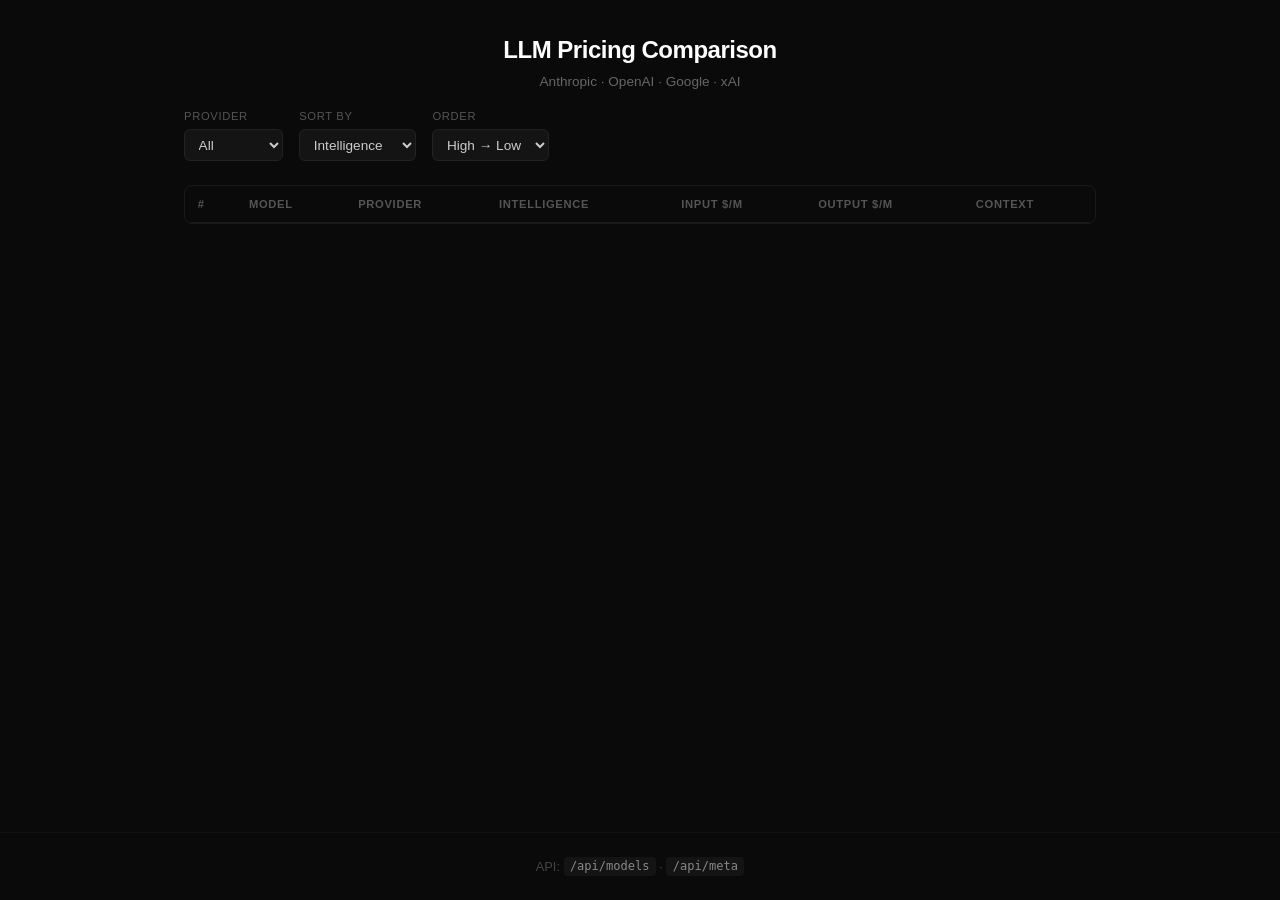
==== static/index.html @ dce161ad "Initial scaffold: FastAPI app with LLM pricing data and frontend Co-Authored-By: Claude Opus 4.6 <no" ====
<!DOCTYPE html>
<html lang="en">
<head>
    <meta charset="UTF-8">
    <meta name="viewport" content="width=device-width, initial-scale=1.0">
    <title>LLM Pricing</title>
    <link rel="stylesheet" href="/static/style.css">
</head>
<body>
    <header>
        <h1>LLM Pricing Comparison</h1>
        <p class="subtitle">Anthropic &middot; OpenAI &middot; Google &middot; xAI</p>
    </header>

    <main>
        <div class="controls">
            <div class="filter-group">
                <label for="provider-filter">Provider</label>
                <select id="provider-filter">
                    <option value="">All</option>
                    <option value="anthropic">Anthropic</option>
                    <option value="openai">OpenAI</option>
                    <option value="google">Google</option>
                    <option value="xai">xAI</option>
                </select>
            </div>
            <div class="filter-group">
                <label for="sort-by">Sort by</label>
                <select id="sort-by">
                    <option value="intelligence">Intelligence</option>
                    <option value="input_price">Input Price</option>
                    <option value="output_price">Output Price</option>
                    <option value="name">Name</option>
                </select>
            </div>
            <div class="filter-group">
                <label for="sort-order">Order</label>
                <select id="sort-order">
                    <option value="desc">High → Low</option>
                    <option value="asc">Low → High</option>
                </select>
            </div>
        </div>

        <div class="table-wrap">
            <table id="models-table">
                <thead>
                    <tr>
                        <th>#</th>
                        <th>Model</th>
                        <th>Provider</th>
                        <th>Intelligence</th>
                        <th>Input $/M</th>
                        <th>Output $/M</th>
                        <th>Context</th>
                    </tr>
                </thead>
                <tbody id="models-body"></tbody>
            </table>
        </div>

        <p class="meta" id="meta-info"></p>
    </main>

    <footer>
        <p>API: <code>/api/models</code> &middot; <code>/api/meta</code></p>
    </footer>

    <script src="/static/script.js"></script>
</body>
</html>
---- static/style.css ----
*,
*::before,
*::after {
    margin: 0;
    padding: 0;
    box-sizing: border-box;
}

body {
    font-family: -apple-system, BlinkMacSystemFont, "Segoe UI", Roboto, Helvetica, Arial, sans-serif;
    background: #0a0a0a;
    color: #e0e0e0;
    line-height: 1.5;
    min-height: 100vh;
    display: flex;
    flex-direction: column;
}

header {
    padding: 2rem 1.5rem 1rem;
    text-align: center;
}

h1 {
    font-size: 1.5rem;
    font-weight: 600;
    letter-spacing: -0.02em;
    color: #fff;
}

.subtitle {
    font-size: 0.85rem;
    color: #666;
    margin-top: 0.25rem;
}

main {
    flex: 1;
    max-width: 960px;
    width: 100%;
    margin: 0 auto;
    padding: 0 1.5rem 2rem;
}

/* Controls */
.controls {
    display: flex;
    gap: 1rem;
    margin-bottom: 1.5rem;
    flex-wrap: wrap;
}

.filter-group {
    display: flex;
    flex-direction: column;
    gap: 0.25rem;
}

.filter-group label {
    font-size: 0.7rem;
    text-transform: uppercase;
    letter-spacing: 0.06em;
    color: #555;
}

select {
    background: #141414;
    border: 1px solid #222;
    color: #ccc;
    padding: 0.4rem 0.6rem;
    border-radius: 6px;
    font-size: 0.85rem;
    cursor: pointer;
}

select:focus {
    outline: none;
    border-color: #444;
}

/* Table */
.table-wrap {
    overflow-x: auto;
    border: 1px solid #1a1a1a;
    border-radius: 8px;
}

table {
    width: 100%;
    border-collapse: collapse;
    font-size: 0.85rem;
}

th {
    text-align: left;
    padding: 0.6rem 0.8rem;
    font-size: 0.7rem;
    text-transform: uppercase;
    letter-spacing: 0.06em;
    color: #555;
    border-bottom: 1px solid #1a1a1a;
    white-space: nowrap;
}

td {
    padding: 0.6rem 0.8rem;
    border-bottom: 1px solid #111;
    white-space: nowrap;
}

tr:last-child td {
    border-bottom: none;
}

tr:hover td {
    background: #111;
}

/* Provider colors */
.provider-anthropic { color: #d4a373; }
.provider-openai { color: #74b9ff; }
.provider-google { color: #81c784; }
.provider-xai { color: #b39ddb; }

.score {
    font-variant-numeric: tabular-nums;
}

.price {
    font-variant-numeric: tabular-nums;
    font-family: "SF Mono", SFMono-Regular, Menlo, Monaco, Consolas, monospace;
    font-size: 0.8rem;
}

.context {
    color: #555;
    font-size: 0.8rem;
}

/* Meta */
.meta {
    margin-top: 1rem;
    font-size: 0.75rem;
    color: #444;
}

/* Footer */
footer {
    padding: 1.5rem;
    text-align: center;
    font-size: 0.8rem;
    color: #444;
    border-top: 1px solid #111;
}

footer code {
    background: #141414;
    padding: 0.15rem 0.4rem;
    border-radius: 4px;
    font-size: 0.75rem;
    color: #888;
}
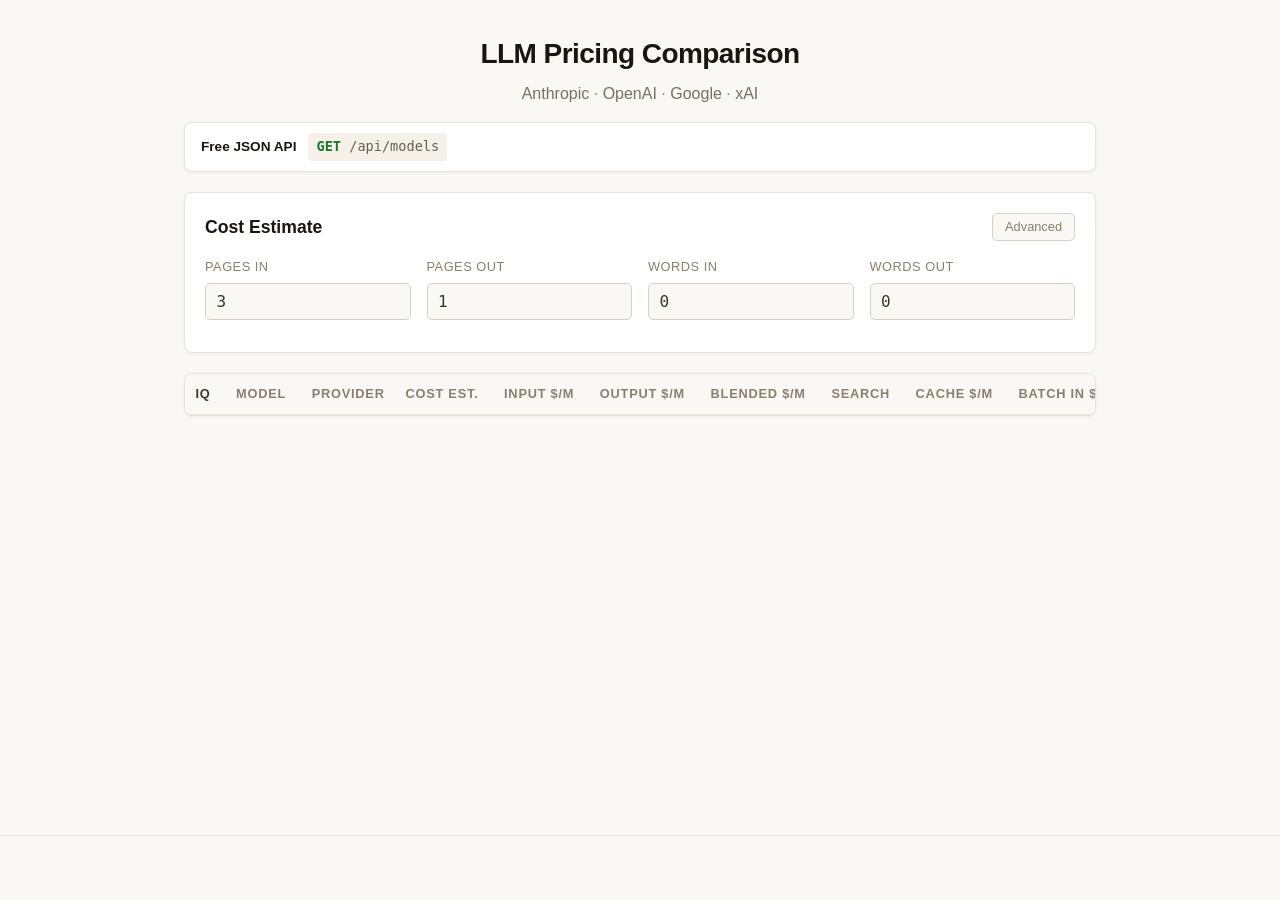
==== commit 27de9bc2: "added search and batch pricing" ====
--- a/static/index.html
+++ b/static/index.html
@@ -9,36 +9,59 @@
 <body>
     <header>
         <h1>LLM Pricing Comparison</h1>
-        <p class="subtitle">Anthropic &middot; OpenAI &middot; Google &middot; xAI</p>
+        <p class="subtitle"><a href="https://platform.claude.com/docs/en/about-claude/pricing" target="_blank">Anthropic</a> &middot; <a href="https://developers.openai.com/api/docs/pricing" target="_blank">OpenAI</a> &middot; <a href="https://ai.google.dev/gemini-api/docs/pricing" target="_blank">Google</a> &middot; <a href="https://docs.x.ai/developers/models" target="_blank">xAI</a></p>
     </header>
 
     <main>
-        <div class="controls">
-            <div class="filter-group">
-                <label for="provider-filter">Provider</label>
-                <select id="provider-filter">
-                    <option value="">All</option>
-                    <option value="anthropic">Anthropic</option>
-                    <option value="openai">OpenAI</option>
-                    <option value="google">Google</option>
-                    <option value="xai">xAI</option>
-                </select>
+        <div class="api-bar">
+            <span class="api-bar-label">Free JSON API</span>
+            <code><span class="method">GET</span> <a href="/api/models">/api/models</a></code>
+        </div>
+
+        <div class="calculator" id="calculator">
+            <div class="calc-header">
+                <h2>Cost Estimate</h2>
+                <button class="calc-toggle" id="calc-toggle">Advanced</button>
             </div>
-            <div class="filter-group">
-                <label for="sort-by">Sort by</label>
-                <select id="sort-by">
-                    <option value="intelligence">Intelligence</option>
-                    <option value="input_price">Input Price</option>
-                    <option value="output_price">Output Price</option>
-                    <option value="name">Name</option>
-                </select>
+
+            <div class="calc-simple" id="calc-simple">
+                <div class="calc-fields">
+                    <div class="calc-field">
+                        <label for="pages-in">Pages In</label>
+                        <input type="number" id="pages-in" value="3" min="0" step="0.5">
+                    </div>
+                    <div class="calc-field">
+                        <label for="pages-out">Pages Out</label>
+                        <input type="number" id="pages-out" value="1" min="0" step="0.5">
+                    </div>
+                    <div class="calc-field">
+                        <label for="words-in">Words In</label>
+                        <input type="number" id="words-in" value="0" min="0">
+                    </div>
+                    <div class="calc-field">
+                        <label for="words-out">Words Out</label>
+                        <input type="number" id="words-out" value="0" min="0">
+                    </div>
+                </div>
+                <p class="calc-tokens" id="calc-tokens"></p>
             </div>
-            <div class="filter-group">
-                <label for="sort-order">Order</label>
-                <select id="sort-order">
-                    <option value="desc">High → Low</option>
-                    <option value="asc">Low → High</option>
-                </select>
+
+            <div class="calc-advanced" id="calc-advanced" style="display:none">
+                <div class="calc-fields">
+                    <div class="calc-field">
+                        <label for="tokens-in">Input Tokens <span class="calc-hint">(prompt)</span></label>
+                        <input type="number" id="tokens-in" value="1995" min="0">
+                    </div>
+                    <div class="calc-field">
+                        <label for="tokens-cached">Cached Input Tokens</label>
+                        <input type="number" id="tokens-cached" value="0" min="0">
+                    </div>
+                    <div class="calc-field">
+                        <label for="tokens-out">Output Tokens <span class="calc-hint">(completion)</span></label>
+                        <input type="number" id="tokens-out" value="665" min="0">
+                    </div>
+                </div>
+                <p class="calc-note">Cached tokens use the discounted cache read price (0.1x input)</p>
             </div>
         </div>
 
@@ -46,13 +69,19 @@
             <table id="models-table">
                 <thead>
                     <tr>
-                        <th>#</th>
-                        <th>Model</th>
+                        <th class="sortable active" data-sort="intelligence" data-default-order="desc">IQ</th>
+                        <th class="sortable" data-sort="name" data-default-order="asc">Model</th>
                         <th>Provider</th>
-                        <th>Intelligence</th>
-                        <th>Input $/M</th>
-                        <th>Output $/M</th>
+                        <th class="sortable" data-sort="est_cost" data-default-order="asc">Cost Est.</th>
+                        <th class="sortable" data-sort="input_price" data-default-order="asc">Input $/M</th>
+                        <th class="sortable" data-sort="output_price" data-default-order="asc">Output $/M</th>
+                        <th class="sortable" data-sort="blended_price" data-default-order="asc">Blended $/M</th>
+                        <th class="sortable" data-sort="search_price" data-default-order="asc">Search</th>
+                        <th class="sortable" data-sort="cache_read_price" data-default-order="asc">Cache $/M</th>
+                        <th class="sortable" data-sort="batch_input_price" data-default-order="asc">Batch In $/M</th>
+                        <th class="sortable" data-sort="batch_output_price" data-default-order="asc">Batch Out $/M</th>
                         <th>Context</th>
+                        <th class="sortable" data-sort="max_output" data-default-order="desc">Max Out</th>
                     </tr>
                 </thead>
                 <tbody id="models-body"></tbody>
@@ -62,9 +91,7 @@
         <p class="meta" id="meta-info"></p>
     </main>
 
-    <footer>
-        <p>API: <code>/api/models</code> &middot; <code>/api/meta</code></p>
-    </footer>
+    <footer></footer>
 
     <script src="/static/script.js"></script>
 </body>
--- a/static/style.css
+++ b/static/style.css
@@ -8,12 +8,13 @@
 
 body {
     font-family: -apple-system, BlinkMacSystemFont, "Segoe UI", Roboto, Helvetica, Arial, sans-serif;
-    background: #0a0a0a;
-    color: #e0e0e0;
-    line-height: 1.5;
+    background: #faf8f4;
+    color: #3d3529;
+    line-height: 1.6;
     min-height: 100vh;
     display: flex;
     flex-direction: column;
+    font-size: 1.05rem;
 }
 
 header {
@@ -22,16 +23,27 @@
 }
 
 h1 {
-    font-size: 1.5rem;
+    font-size: 1.75rem;
     font-weight: 600;
     letter-spacing: -0.02em;
-    color: #fff;
+    color: #1a1510;
 }
 
 .subtitle {
-    font-size: 0.85rem;
-    color: #666;
+    font-size: 1rem;
+    color: #8a7e6e;
     margin-top: 0.25rem;
+}
+
+.subtitle a {
+    color: #7a6e5e;
+    text-decoration: none;
+    transition: color 0.15s;
+}
+
+.subtitle a:hover {
+    color: #5a4e3e;
+    text-decoration: underline;
 }
 
 main {
@@ -42,69 +54,62 @@
     padding: 0 1.5rem 2rem;
 }
 
-/* Controls */
-.controls {
-    display: flex;
-    gap: 1rem;
-    margin-bottom: 1.5rem;
-    flex-wrap: wrap;
-}
-
-.filter-group {
-    display: flex;
-    flex-direction: column;
-    gap: 0.25rem;
-}
-
-.filter-group label {
-    font-size: 0.7rem;
-    text-transform: uppercase;
-    letter-spacing: 0.06em;
-    color: #555;
-}
-
-select {
-    background: #141414;
-    border: 1px solid #222;
-    color: #ccc;
-    padding: 0.4rem 0.6rem;
-    border-radius: 6px;
-    font-size: 0.85rem;
-    cursor: pointer;
-}
-
-select:focus {
-    outline: none;
-    border-color: #444;
-}
-
 /* Table */
 .table-wrap {
     overflow-x: auto;
-    border: 1px solid #1a1a1a;
+    border: 1px solid #e8e2d8;
     border-radius: 8px;
+    background: #ffffff;
+    box-shadow: 0 1px 3px rgba(60,40,10,0.05);
 }
 
 table {
     width: 100%;
     border-collapse: collapse;
-    font-size: 0.85rem;
+    font-size: 1rem;
 }
 
 th {
     text-align: left;
-    padding: 0.6rem 0.8rem;
-    font-size: 0.7rem;
+    padding: 0.6rem 0.65rem;
+    font-size: 0.8rem;
     text-transform: uppercase;
     letter-spacing: 0.06em;
-    color: #555;
-    border-bottom: 1px solid #1a1a1a;
+    color: #8a7e6e;
+    border-bottom: 1px solid #e8e2d8;
     white-space: nowrap;
+    background: #faf8f4;
+}
+
+th.sortable {
+    cursor: pointer;
+    user-select: none;
+}
+
+th.sortable:hover {
+    color: #5a4e3e;
+}
+
+th.sortable::after {
+    content: "";
+    margin-left: 0.3rem;
+}
+
+th.sortable.active.desc::after {
+    content: "▼";
+}
+
+th.sortable.active.asc::after {
+    content: "▲";
+}
+
+th.sortable.active {
+    color: #3d3529;
 }
 
 td {
-    padding: 0.6rem 0.8rem;
-    border-bottom: 1px solid #111;
+    padding: 0.6rem 0.65rem;
+    border-bottom: 1px solid #f0ece4;
     white-space: nowrap;
 }
 
@@ -113,14 +118,14 @@
 }
 
 tr:hover td {
-    background: #111;
+    background: #f8f4ee;
 }
 
 /* Provider colors */
-.provider-anthropic { color: #d4a373; }
-.provider-openai { color: #74b9ff; }
-.provider-google { color: #81c784; }
-.provider-xai { color: #b39ddb; }
+.provider-anthropic { color: #a06020; }
+.provider-openai { color: #186898; }
+.provider-google { color: #187830; }
+.provider-xai { color: #6030a0; }
 
 .score {
     font-variant-numeric: tabular-nums;
@@ -129,34 +134,267 @@
 .price {
     font-variant-numeric: tabular-nums;
     font-family: "SF Mono", SFMono-Regular, Menlo, Monaco, Consolas, monospace;
+    font-size: 0.95rem;
+}
+
+.context {
+    color: #8a7e6e;
+    font-size: 0.95rem;
+}
+
+/* Calculator */
+.calculator {
+    margin-bottom: 1.25rem;
+    padding: 1.25rem;
+    background: #ffffff;
+    border: 1px solid #e8e2d8;
+    border-radius: 8px;
+    box-shadow: 0 1px 3px rgba(60,40,10,0.05);
+}
+
+.calc-header {
+    display: flex;
+    align-items: center;
+    justify-content: space-between;
+    margin-bottom: 1rem;
+}
+
+.calc-header h2 {
+    font-size: 1.1rem;
+    font-weight: 600;
+    color: #1a1510;
+}
+
+.calc-toggle {
+    background: #faf8f4;
+    border: 1px solid #d8d0c4;
+    color: #8a7e6e;
+    padding: 0.35rem 0.75rem;
+    border-radius: 5px;
     font-size: 0.8rem;
-}
-
-.context {
-    color: #555;
+    cursor: pointer;
+    transition: color 0.15s, border-color 0.15s;
+}
+
+.calc-toggle:hover {
+    color: #5a4e3e;
+    border-color: #b0a490;
+}
+
+.calc-toggle.active {
+    color: #3d3529;
+    border-color: #b0a490;
+}
+
+.calc-fields {
+    display: flex;
+    gap: 1rem;
+    flex-wrap: wrap;
+}
+
+.calc-field {
+    flex: 1;
+    min-width: 120px;
+}
+
+.calc-field label {
+    display: block;
     font-size: 0.8rem;
+    color: #8a7e6e;
+    text-transform: uppercase;
+    letter-spacing: 0.04em;
+    margin-bottom: 0.35rem;
+}
+
+.calc-hint {
+    text-transform: none;
+    letter-spacing: 0;
+    opacity: 0.7;
+}
+
+.calc-field input {
+    width: 100%;
+    padding: 0.5rem 0.65rem;
+    background: #faf8f4;
+    border: 1px solid #d8d0c4;
+    border-radius: 5px;
+    color: #3d3529;
+    font-size: 1rem;
+    font-family: "SF Mono", SFMono-Regular, Menlo, Monaco, Consolas, monospace;
+    font-variant-numeric: tabular-nums;
+}
+
+.calc-field input:focus {
+    outline: none;
+    border-color: #b0a490;
+}
+
+.calc-field input:disabled {
+    opacity: 0.4;
+    cursor: not-allowed;
+}
+
+.calc-tokens {
+    margin-top: 0.75rem;
+    font-size: 0.85rem;
+    color: #8a7e6e;
+}
+
+.calc-note {
+    margin-top: 0.5rem;
+    font-size: 0.8rem;
+    color: #a09480;
+    font-style: italic;
+}
+
+/* Est. Cost column highlight */
+td.est-cost {
+    color: #9a6a10;
+    font-weight: 600;
+}
+
+/* Search column */
+.search-cell {
+    display: flex;
+    flex-direction: column;
+    line-height: 1.3;
+}
+
+.search-free {
+    font-size: 0.72rem;
+    color: #187830;
+    white-space: nowrap;
 }
 
 /* Meta */
 .meta {
     margin-top: 1rem;
-    font-size: 0.75rem;
-    color: #444;
-}
-
-/* Footer */
+    font-size: 0.85rem;
+    color: #a09480;
+}
+
+/* Footer / API Section */
 footer {
-    padding: 1.5rem;
-    text-align: center;
-    font-size: 0.8rem;
-    color: #444;
-    border-top: 1px solid #111;
-}
-
-footer code {
-    background: #141414;
-    padding: 0.15rem 0.4rem;
+    padding: 2rem 1.5rem;
+    border-top: 1px solid #e8e2d8;
+}
+
+.api-bar {
+    display: flex;
+    align-items: center;
+    gap: 0.75rem;
+    margin-bottom: 1.25rem;
+    padding: 0.6rem 1rem;
+    background: #ffffff;
+    border: 1px solid #e8e2d8;
+    border-radius: 8px;
+    box-shadow: 0 1px 3px rgba(60,40,10,0.05);
+    font-size: 0.85rem;
+}
+
+.api-bar-label {
+    font-weight: 600;
+    color: #1a1510;
+}
+
+.api-bar code {
+    background: #f5f0e8;
+    padding: 0.2rem 0.5rem;
     border-radius: 4px;
-    font-size: 0.75rem;
-    color: #888;
-}
+    font-size: 0.85rem;
+    color: #6a6050;
+}
+
+.api-bar code a {
+    color: #6a6050;
+    text-decoration: none;
+}
+
+.api-bar code a:hover {
+    color: #3d3529;
+    text-decoration: underline;
+}
+
+.api-bar .method {
+    color: #187830;
+    font-weight: 600;
+}
+
+
+/* Mobile */
+@media (max-width: 600px) {
+    header {
+        padding: 1.25rem 1rem 0.75rem;
+    }
+
+    h1 {
+        font-size: 1.35rem;
+    }
+
+    .subtitle {
+        font-size: 0.85rem;
+    }
+
+    main {
+        padding: 0 0.75rem 1.5rem;
+    }
+
+    .api-bar {
+        flex-wrap: wrap;
+        gap: 0.4rem 0.6rem;
+        padding: 0.5rem 0.75rem;
+        font-size: 0.8rem;
+    }
+
+    .api-bar code {
+        font-size: 0.75rem;
+    }
+
+    .calculator {
+        padding: 1rem;
+    }
+
+    .calc-fields {
+        gap: 0.6rem;
+    }
+
+    .calc-field {
+        min-width: 0;
+        flex: 1 1 calc(50% - 0.3rem);
+    }
+
+    .calc-field input {
+        padding: 0.55rem 0.5rem;
+        font-size: 0.95rem;
+    }
+
+    .calc-tokens {
+        font-size: 0.78rem;
+    }
+
+    .table-wrap {
+        border-radius: 6px;
+        -webkit-overflow-scrolling: touch;
+    }
+
+    th, td {
+        padding: 0.6rem 0.75rem;
+        font-size: 0.85rem;
+    }
+
+    .price {
+        font-size: 0.8rem;
+    }
+
+    .context {
+        font-size: 0.8rem;
+    }
+
+    .meta {
+        font-size: 0.78rem;
+    }
+
+    footer {
+        padding: 1rem 0.75rem;
+    }
+}
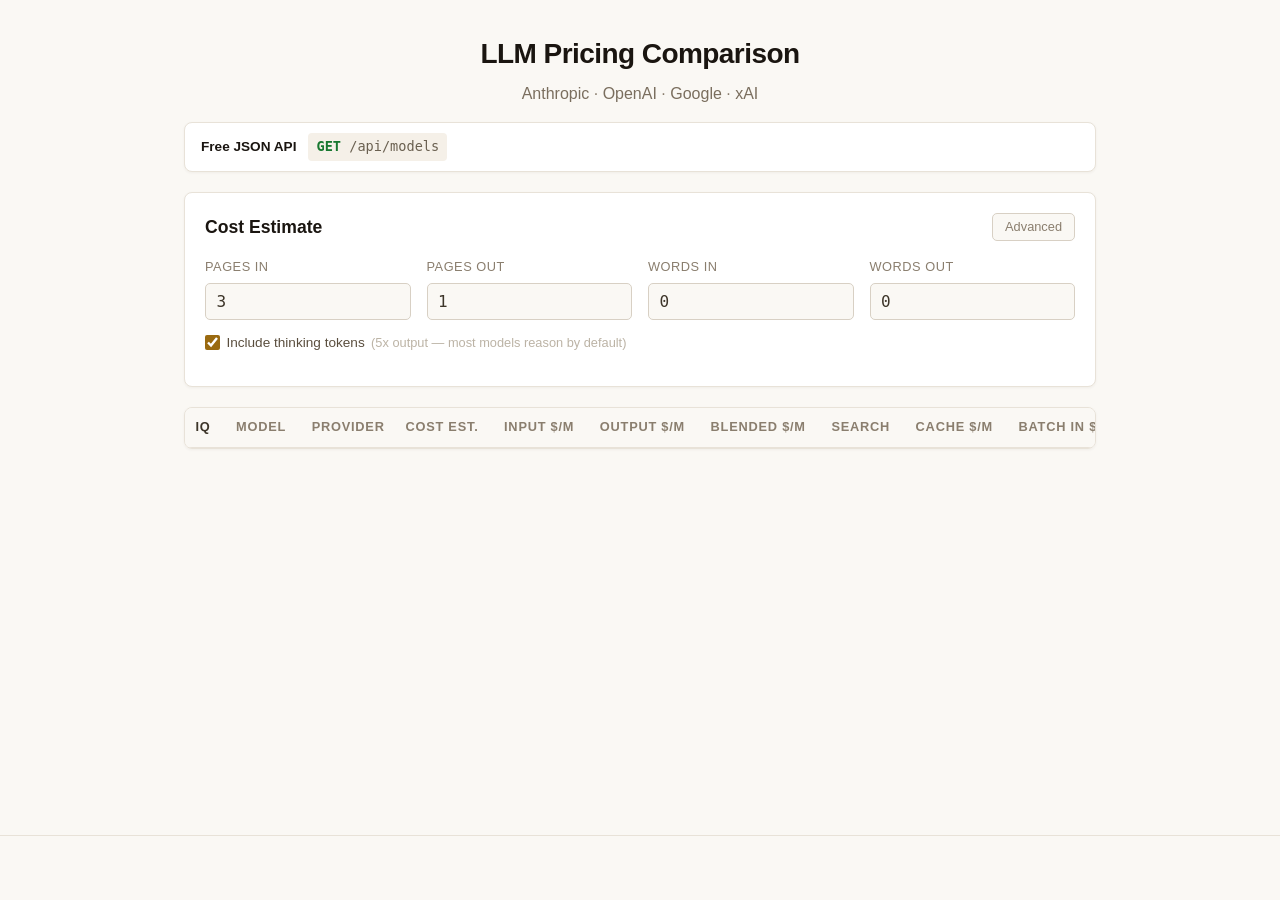
==== commit c2fb8416: "added reasoning to cost estimates" ====
--- a/static/index.html
+++ b/static/index.html
@@ -4,6 +4,7 @@
     <meta charset="UTF-8">
     <meta name="viewport" content="width=device-width, initial-scale=1.0">
     <title>LLM Pricing</title>
+    <link rel="icon" href="/static/favicon.ico" type="image/x-icon">
     <link rel="stylesheet" href="/static/style.css">
 </head>
 <body>
@@ -43,6 +44,11 @@
                         <input type="number" id="words-out" value="0" min="0">
                     </div>
                 </div>
+                <label class="calc-checkbox">
+                    <input type="checkbox" id="thinking-simple" checked>
+                    <span>Include thinking tokens</span>
+                    <span class="calc-hint">(5x output — most models reason by default)</span>
+                </label>
                 <p class="calc-tokens" id="calc-tokens"></p>
             </div>
 
@@ -61,6 +67,11 @@
                         <input type="number" id="tokens-out" value="665" min="0">
                     </div>
                 </div>
+                <label class="calc-checkbox">
+                    <input type="checkbox" id="thinking-advanced" checked>
+                    <span>Include thinking tokens</span>
+                    <span class="calc-hint">(5x output — most models reason by default)</span>
+                </label>
                 <p class="calc-note">Cached tokens use the discounted cache read price (0.1x input)</p>
             </div>
         </div>
--- a/static/style.css
+++ b/static/style.css
@@ -240,6 +240,29 @@
     color: #8a7e6e;
 }
 
+.calc-checkbox {
+    display: flex;
+    align-items: center;
+    gap: 0.4rem;
+    margin-top: 0.75rem;
+    font-size: 0.85rem;
+    color: #5a4e3e;
+    cursor: pointer;
+    user-select: none;
+}
+
+.calc-checkbox input[type="checkbox"] {
+    accent-color: #9a6a10;
+    width: 15px;
+    height: 15px;
+    cursor: pointer;
+}
+
+.calc-checkbox .calc-hint {
+    color: #a09480;
+    font-size: 0.8rem;
+}
+
 .calc-note {
     margin-top: 0.5rem;
     font-size: 0.8rem;
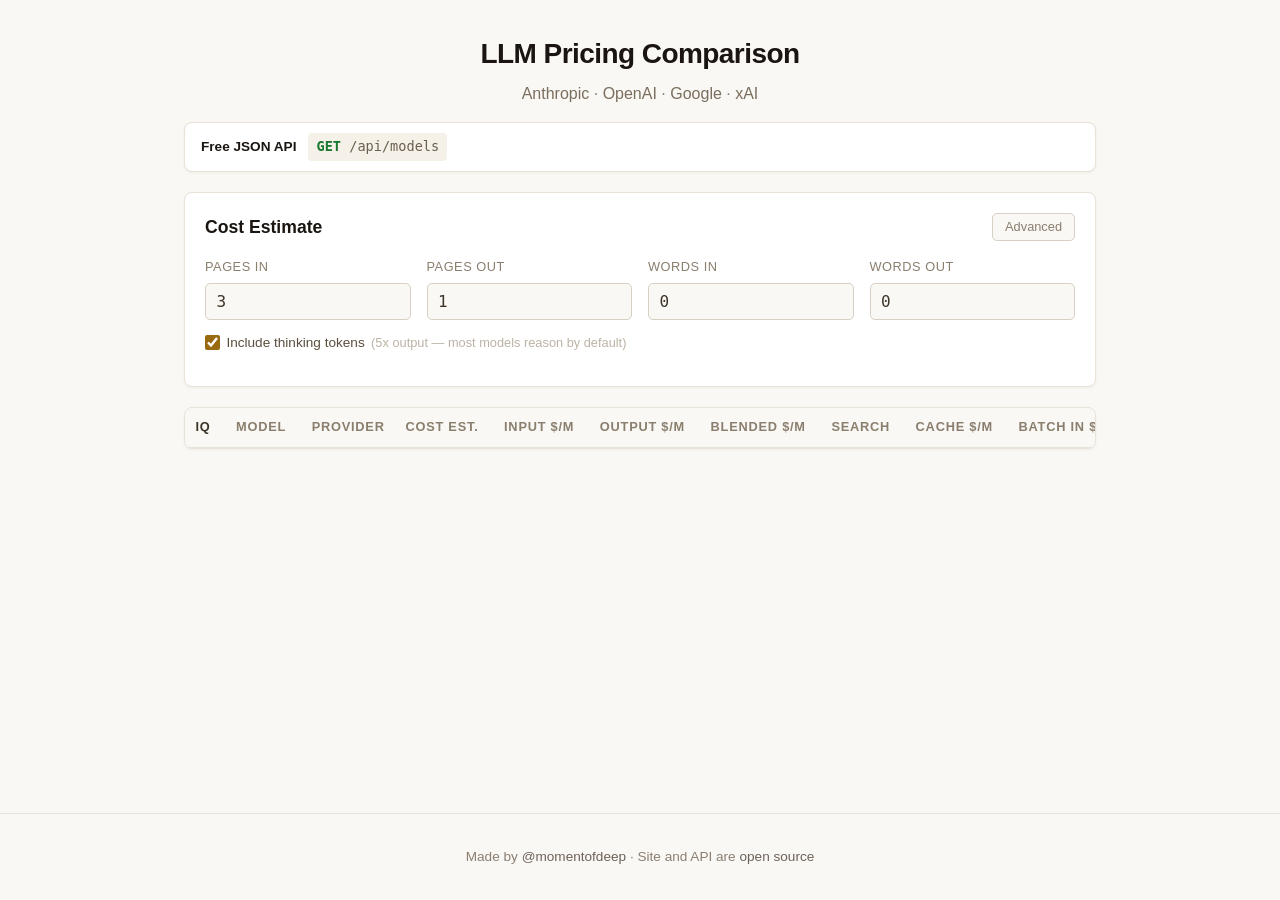
==== commit 0908b4d3: "added footer and readme" ====
--- a/static/index.html
+++ b/static/index.html
@@ -102,7 +102,9 @@
         <p class="meta" id="meta-info"></p>
     </main>
 
-    <footer></footer>
+    <footer>
+        <p>Made by <a href="https://x.com/momentofdeep" target="_blank">@momentofdeep</a> · Site and API are <a href="https://github.com/sdeep27/llm-pricing-api" target="_blank">open source</a></p>
+    </footer>
 
     <script src="/static/script.js"></script>
 </body>
--- a/static/style.css
+++ b/static/style.css
@@ -300,6 +300,20 @@
 footer {
     padding: 2rem 1.5rem;
     border-top: 1px solid #e8e2d8;
+    text-align: center;
+    color: #8a7f72;
+    font-size: 0.85rem;
+}
+
+footer a {
+    color: #6b6159;
+    text-decoration: none;
+    border-bottom: 1px solid transparent;
+    transition: border-color 0.15s;
+}
+
+footer a:hover {
+    border-bottom-color: #6b6159;
 }
 
 .api-bar {
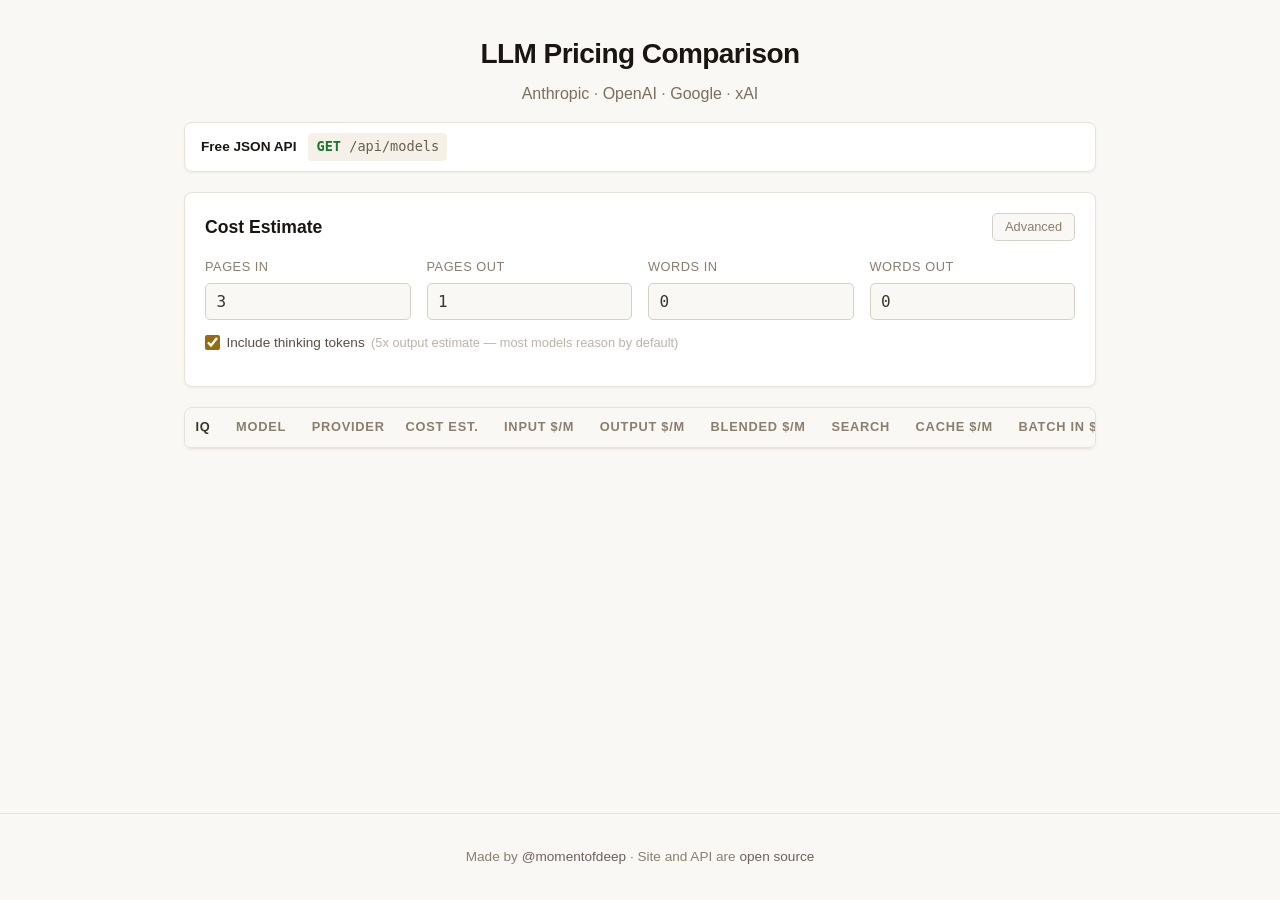
==== commit 147453fd: "chore: update README deploy method, tweak calculator label Co-Authored-By: Claude Opus 4.6 (1M conte" ====
--- a/static/index.html
+++ b/static/index.html
@@ -47,7 +47,7 @@
                 <label class="calc-checkbox">
                     <input type="checkbox" id="thinking-simple" checked>
                     <span>Include thinking tokens</span>
-                    <span class="calc-hint">(5x output — most models reason by default)</span>
+                    <span class="calc-hint">(5x output estimate — most models reason by default)</span>
                 </label>
                 <p class="calc-tokens" id="calc-tokens"></p>
             </div>
@@ -70,7 +70,7 @@
                 <label class="calc-checkbox">
                     <input type="checkbox" id="thinking-advanced" checked>
                     <span>Include thinking tokens</span>
-                    <span class="calc-hint">(5x output — most models reason by default)</span>
+                    <span class="calc-hint">(5x output estimate — most models reason by default)</span>
                 </label>
                 <p class="calc-note">Cached tokens use the discounted cache read price (0.1x input)</p>
             </div>
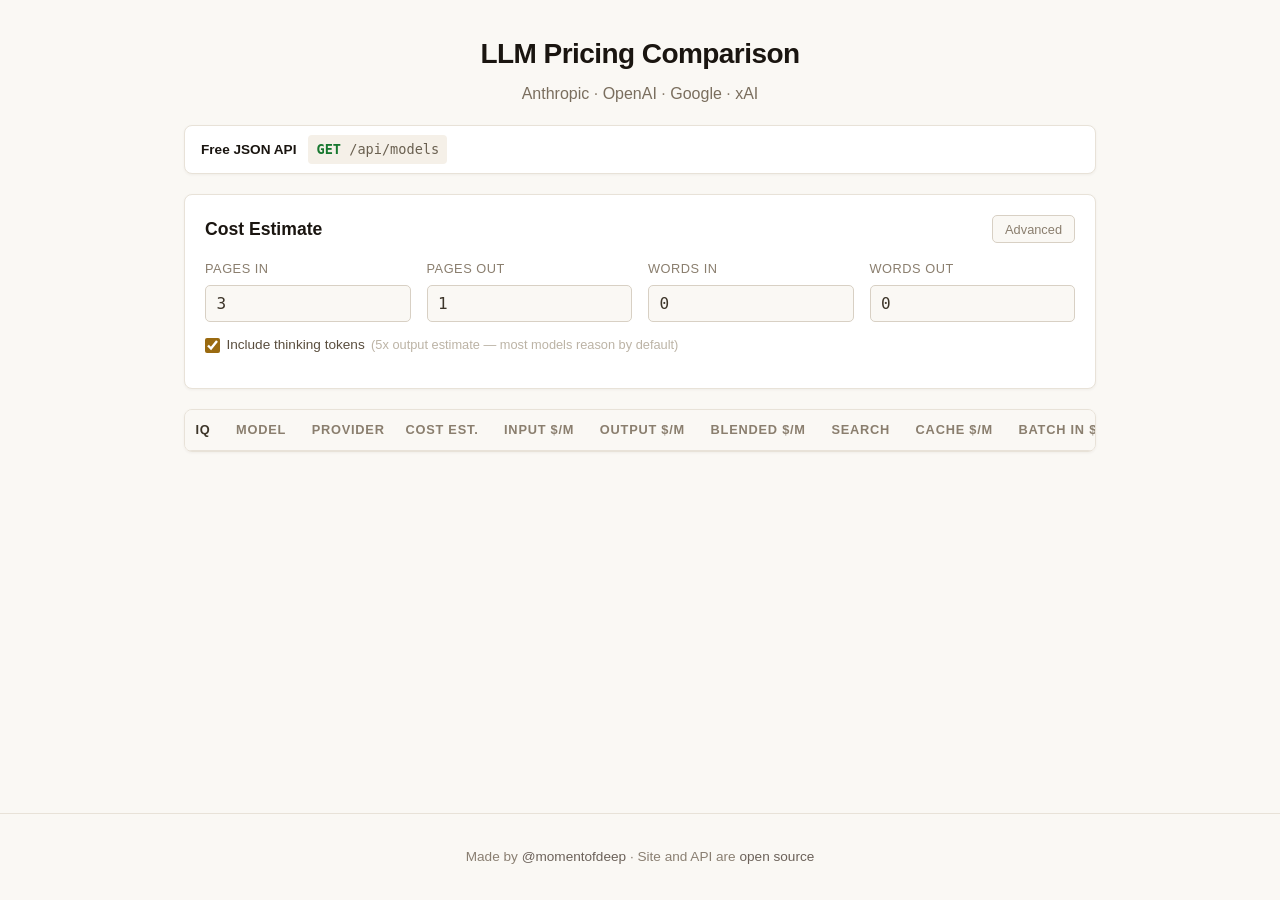
==== commit bc0cf58f: "feat: add last-verified timestamp to site header, schedule pricing audit via cron Adds "Pricing last" ====
--- a/static/index.html
+++ b/static/index.html
@@ -11,6 +11,7 @@
     <header>
         <h1>LLM Pricing Comparison</h1>
         <p class="subtitle"><a href="https://platform.claude.com/docs/en/about-claude/pricing" target="_blank">Anthropic</a> &middot; <a href="https://developers.openai.com/api/docs/pricing" target="_blank">OpenAI</a> &middot; <a href="https://ai.google.dev/gemini-api/docs/pricing" target="_blank">Google</a> &middot; <a href="https://docs.x.ai/developers/models" target="_blank">xAI</a></p>
+        <p class="last-updated" id="last-updated"></p>
     </header>
 
     <main>
--- a/static/style.css
+++ b/static/style.css
@@ -44,6 +44,12 @@
 .subtitle a:hover {
     color: #5a4e3e;
     text-decoration: underline;
+}
+
+.last-updated {
+    font-size: 0.75rem;
+    color: #a89e8e;
+    margin-top: 0.15rem;
 }
 
 main {
